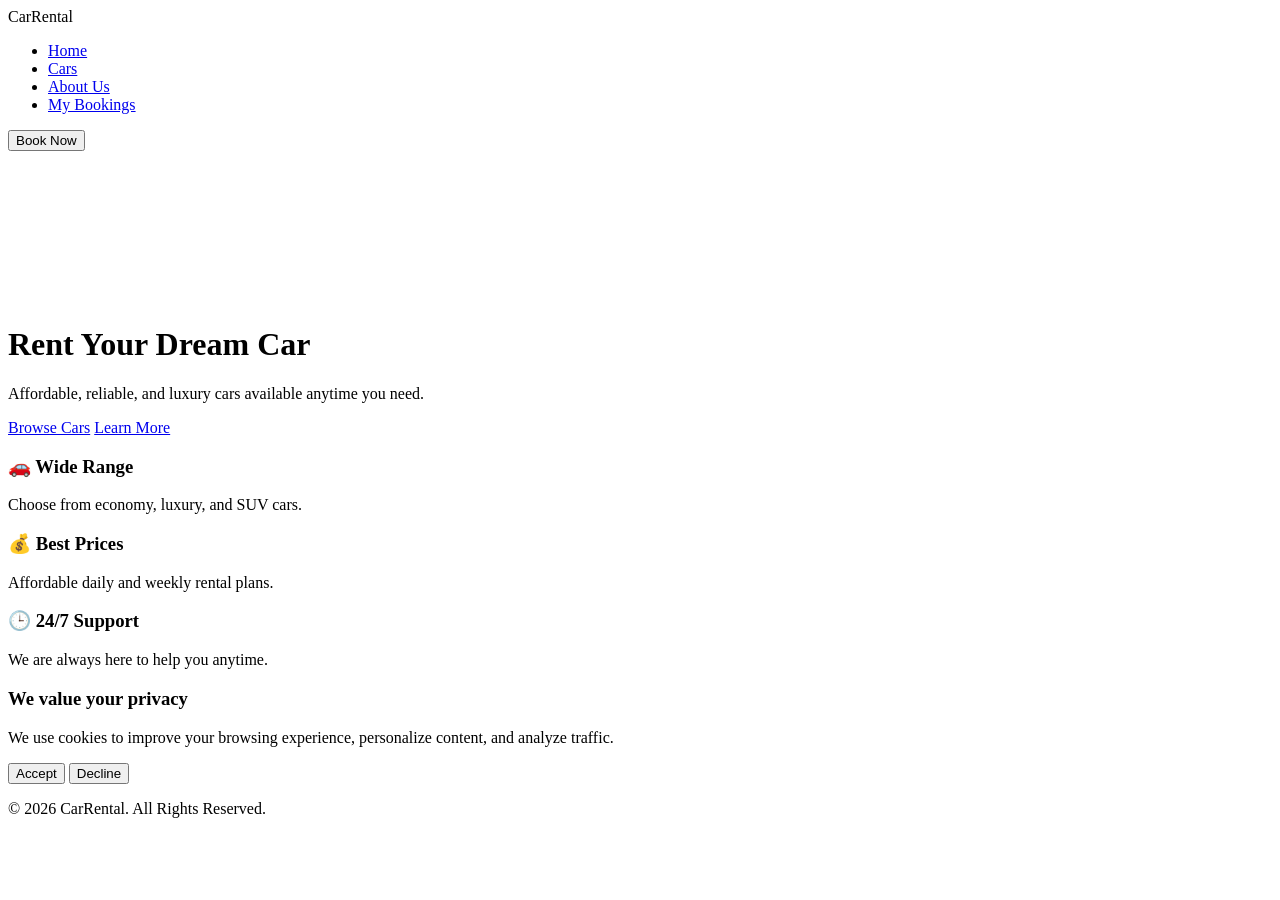
==== index.html @ c42694ae "index.html added" ====
<!DOCTYPE html>
<html lang="en">
<head>
  <meta charset="UTF-8">
  <meta name="viewport" content="width=device-width, initial-scale=1.0">
  <title>CarRental - Home</title>

  <link rel="stylesheet" href="style.css">
  <link rel="stylesheet" href="cookie.css">
  <script src="https://code.jquery.com/jquery-3.6.0.min.js"></script>
  <script src="script.js" defer></script>
  
</head>

<body>

  <!-- NAVBAR -->
  <nav class="navbar">
    <div class="logo">CarRental</div>

    <ul class="nav-links">
      <li><a href="index.html" class="active">Home</a></li>
      <li><a href="cars.html">Cars</a></li>
      <li><a href="about.html">About Us</a></li>
      <li><a href="receipt.html">My Bookings</a></li>
    </ul>

    <button class="nav-btn" onclick="location.href='cars.html'">
      Book Now
    </button>
  </nav>

  <!-- HERO SECTION -->
  <header class="hero">
    <video autoplay muted loop class="hero-video">
      <source src="images/homepage.mp4" type="video/mp4">
    </video>

    <div class="hero-overlay"></div>

    <div class="hero-content">
      <h1>Rent Your Dream Car</h1>
      <p>Affordable, reliable, and luxury cars available anytime you need.</p>

      <div class="hero-buttons">
        <a href="cars.html" class="btn primary">Browse Cars</a>
        <a href="about.html" class="btn secondary">Learn More</a>
      </div>
    </div>
  </header>

  <!-- FEATURES -->
  <section class="features">
    <div class="feature">
      <h3>🚗 Wide Range</h3>
      <p>Choose from economy, luxury, and SUV cars.</p>
    </div>

    <div class="feature">
      <h3>💰 Best Prices</h3>
      <p>Affordable daily and weekly rental plans.</p>
    </div>

    <div class="feature">
      <h3>🕒 24/7 Support</h3>
      <p>We are always here to help you anytime.</p>
    </div>
  </section>

  <!-- COOKIE POPUP -->
  <div id="cookie-popup">
    <div class="cookie-box">
      <h3>We value your privacy</h3>

      <p>
        We use cookies to improve your browsing experience,
        personalize content, and analyze traffic.
      </p>

      <div class="cookie-buttons">
        <button id="accept-cookies">Accept</button>
        <button id="decline-cookies">Decline</button>
      </div>
    </div>
  </div>

  <!-- FOOTER -->
  <footer>
    <p>© 2026 CarRental. All Rights Reserved.</p>
  </footer>
</body>
</html>
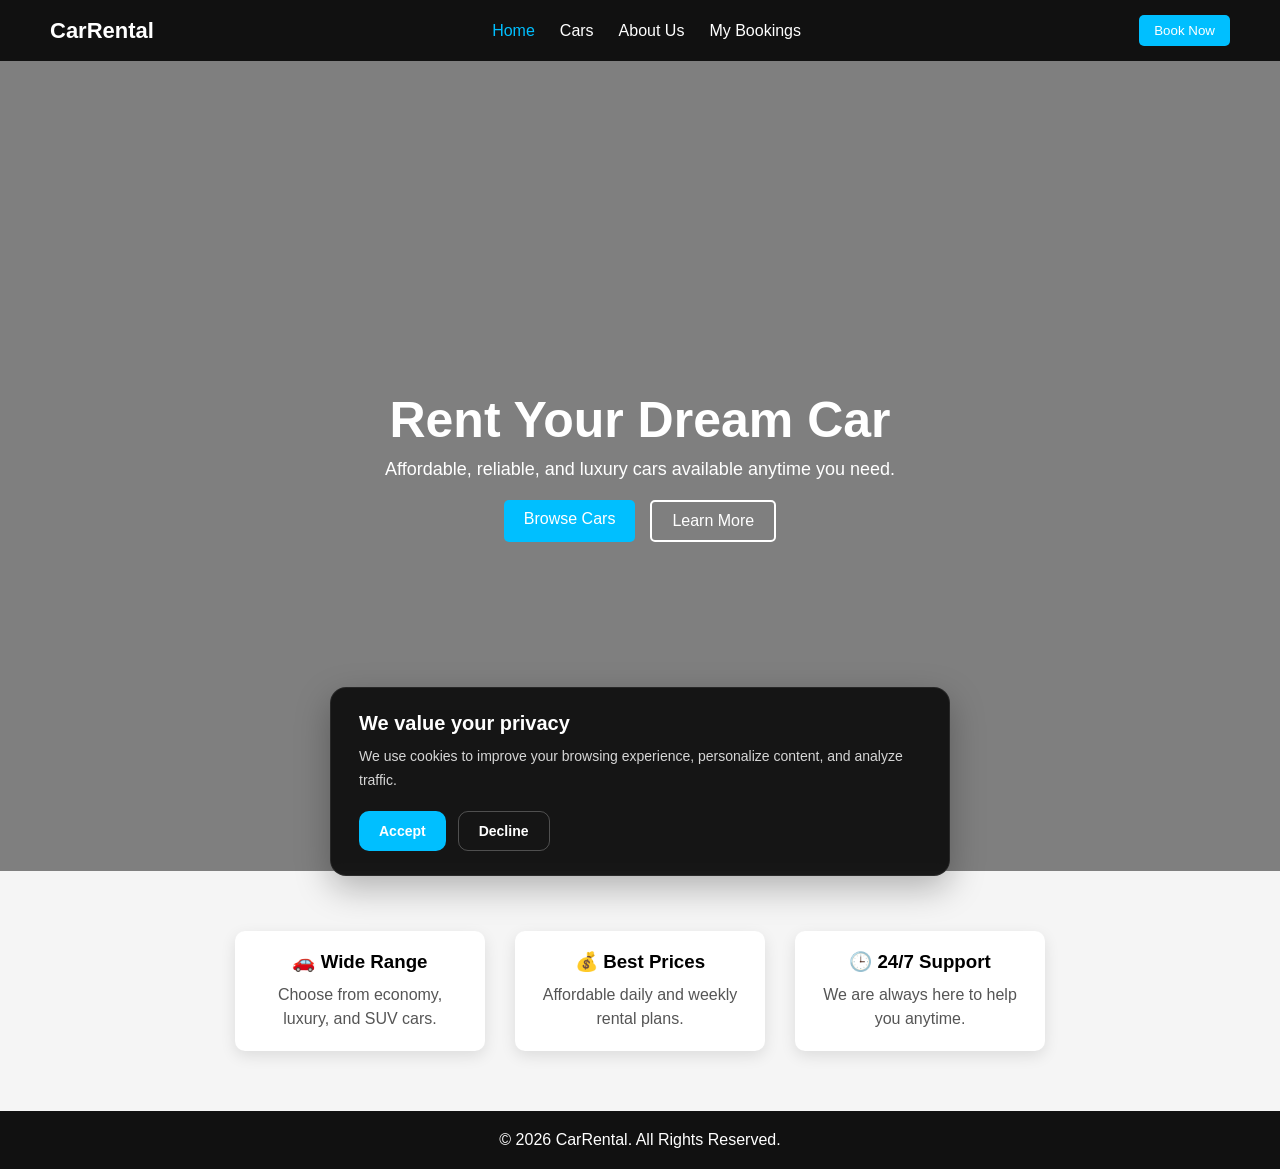
==== commit e653e713: "move index.html to root and fix structure" ====
--- a/index.html
+++ b/index.html
@@ -5,10 +5,10 @@
   <meta name="viewport" content="width=device-width, initial-scale=1.0">
   <title>CarRental - Home</title>
 
-  <link rel="stylesheet" href="style.css">
-  <link rel="stylesheet" href="cookie.css">
+  <link rel="stylesheet" href="../css/style.css">
+  <link rel="stylesheet" href="../css/cookie.css">
   <script src="https://code.jquery.com/jquery-3.6.0.min.js"></script>
-  <script src="script.js" defer></script>
+  <script src="../js/script.js" defer></script>
   
 </head>
 
@@ -33,7 +33,7 @@
   <!-- HERO SECTION -->
   <header class="hero">
     <video autoplay muted loop class="hero-video">
-      <source src="images/homepage.mp4" type="video/mp4">
+      <source src="../assets/images/homepage.mp4" type="video/mp4">
     </video>
 
     <div class="hero-overlay"></div>
--- a/css/style.css
+++ b/css/style.css
@@ -0,0 +1,166 @@
+* {
+  margin: 0;
+  padding: 0;
+  box-sizing: border-box;
+  font-family: Arial, sans-serif;
+}
+
+/* NAVBAR */
+.navbar {
+  display: flex;
+  justify-content: space-between;
+  align-items: center;
+  padding: 15px 50px;
+  background: #111;
+  color: white;
+}
+
+.logo {
+  font-size: 22px;
+  font-weight: bold;
+}
+
+.nav-links {
+  list-style: none;
+  display: flex;
+  gap: 25px;
+}
+
+.nav-links a {
+  color: white;
+  text-decoration: none;
+}
+
+.nav-links a:hover,
+.nav-links a.active {
+  color: #00bfff;
+}
+
+.nav-btn {
+  padding: 8px 15px;
+  background: #00bfff;
+  border: none;
+  color: white;
+  cursor: pointer;
+  border-radius: 5px;
+  transition: 0.3s;
+}
+
+.nav-btn:hover {
+  background: #009acd;
+}
+
+/* HERO SECTION */
+.hero {
+  position: relative;
+  height: 90vh;
+  overflow: hidden;
+  display: flex;
+  align-items: center;
+  justify-content: center;
+  text-align: center;
+  color: white;
+}
+
+/* VIDEO BACKGROUND */
+.hero-video {
+  position: absolute;
+  top: 0;
+  left: 0;
+  width: 100%;
+  height: 100%;
+  object-fit: cover;
+  z-index: -2;
+}
+
+/* DARK OVERLAY */
+.hero-overlay {
+  position: absolute;
+  top: 0;
+  left: 0;
+  width: 100%;
+  height: 100%;
+  background: rgba(0, 0, 0, 0.5);
+  z-index: -1;
+}
+
+/* HERO CONTENT */
+.hero-content {
+  position: relative;
+  z-index: 1;
+  padding: 20px;
+}
+
+.hero-content h1 {
+  font-size: 50px;
+  margin-bottom: 10px;
+}
+
+.hero-content p {
+  font-size: 18px;
+  margin-bottom: 20px;
+}
+
+/* BUTTONS */
+.hero-buttons {
+  display: flex;
+  gap: 15px;
+  justify-content: center;
+}
+
+.btn {
+  padding: 10px 20px;
+  text-decoration: none;
+  border-radius: 5px;
+  transition: 0.3s;
+}
+
+.btn.primary {
+  background: #00bfff;
+  color: white;
+}
+
+.btn.secondary {
+  border: 2px solid white;
+  color: white;
+}
+
+.btn:hover {
+  transform: scale(1.05);
+}
+
+/* FEATURES */
+.features {
+  display: flex;
+  justify-content: center;
+  gap: 30px;
+  padding: 60px 20px;
+  background: #f5f5f5;
+  text-align: center;
+}
+
+.feature {
+  background: white;
+  padding: 20px;
+  border-radius: 10px;
+  width: 250px;
+  box-shadow: 0 5px 15px rgba(0, 0, 0, 0.1);
+}
+
+.feature h3 {
+  margin-bottom: 10px;
+}
+
+.feature p {
+  color: #555;
+  line-height: 1.5;
+}  
+
+/* FOOTER */
+footer {
+  text-align: center;
+  padding: 20px;
+  background: #111;
+  color: white;
+}
+
--- a/css/cookie.css
+++ b/css/cookie.css
@@ -0,0 +1,116 @@
+/* COOKIE POPUP */
+#cookie-popup {
+  position: fixed;
+  bottom: 24px;
+  left: 24px;
+  right: 24px;
+  display: none;
+  justify-content: center;
+  z-index: 9999;
+}
+
+.cookie-box {
+  width: 100%;
+  max-width: 620px;
+  background: rgba(17, 17, 17, 0.96);
+  color: #ffffff;
+  padding: 24px 28px;
+  border-radius: 16px;
+  box-shadow: 0 12px 35px rgba(0, 0, 0, 0.28);
+  border: 1px solid rgba(255, 255, 255, 0.08);
+  backdrop-filter: blur(8px);
+  text-align: left;
+}
+
+.cookie-box h3 {
+  margin: 0 0 10px;
+  font-size: 20px;
+  font-weight: 700;
+  color: #ffffff;
+}
+
+.cookie-box p {
+  margin: 0;
+  font-size: 14px;
+  line-height: 1.7;
+  color: #d6d6d6;
+}
+
+.cookie-buttons {
+  margin-top: 18px;
+  display: flex;
+  gap: 12px;
+  flex-wrap: wrap;
+}
+
+.cookie-box button {
+  padding: 11px 20px;
+  border: none;
+  border-radius: 10px;
+  cursor: pointer;
+  font-size: 14px;
+  font-weight: 600;
+  transition: all 0.3s ease;
+}
+
+#accept-cookies {
+  background: #00bfff;
+  color: white;
+}
+
+#accept-cookies:hover {
+  background: #009acd;
+  transform: translateY(-1px);
+}
+
+#decline-cookies {
+  background: transparent;
+  color: #ffffff;
+  border: 1px solid rgba(255, 255, 255, 0.25);
+}
+
+#decline-cookies:hover {
+  background: rgba(255, 255, 255, 0.08);
+}
+
+/* RESPONSIVE */
+@media (max-width: 768px) {
+  .navbar {
+    flex-direction: column;
+    gap: 10px;
+  }
+
+  .features {
+    flex-direction: column;
+    align-items: center;
+  }
+
+  .hero-content h1 {
+    font-size: 32px;
+  }
+
+  .hero-buttons {
+    flex-direction: column;
+    align-items: center;
+  }
+
+/* FOR MOBILE PHONE */
+    #cookie-popup {
+    left: 12px;
+    right: 12px;
+    bottom: 12px;
+    }
+
+  .cookie-box {
+    padding: 20px;
+    border-radius: 14px;
+  }
+
+  .cookie-buttons {
+    flex-direction: column;
+  }
+
+  .cookie-box button {
+    width: 100%;
+  }
+}
